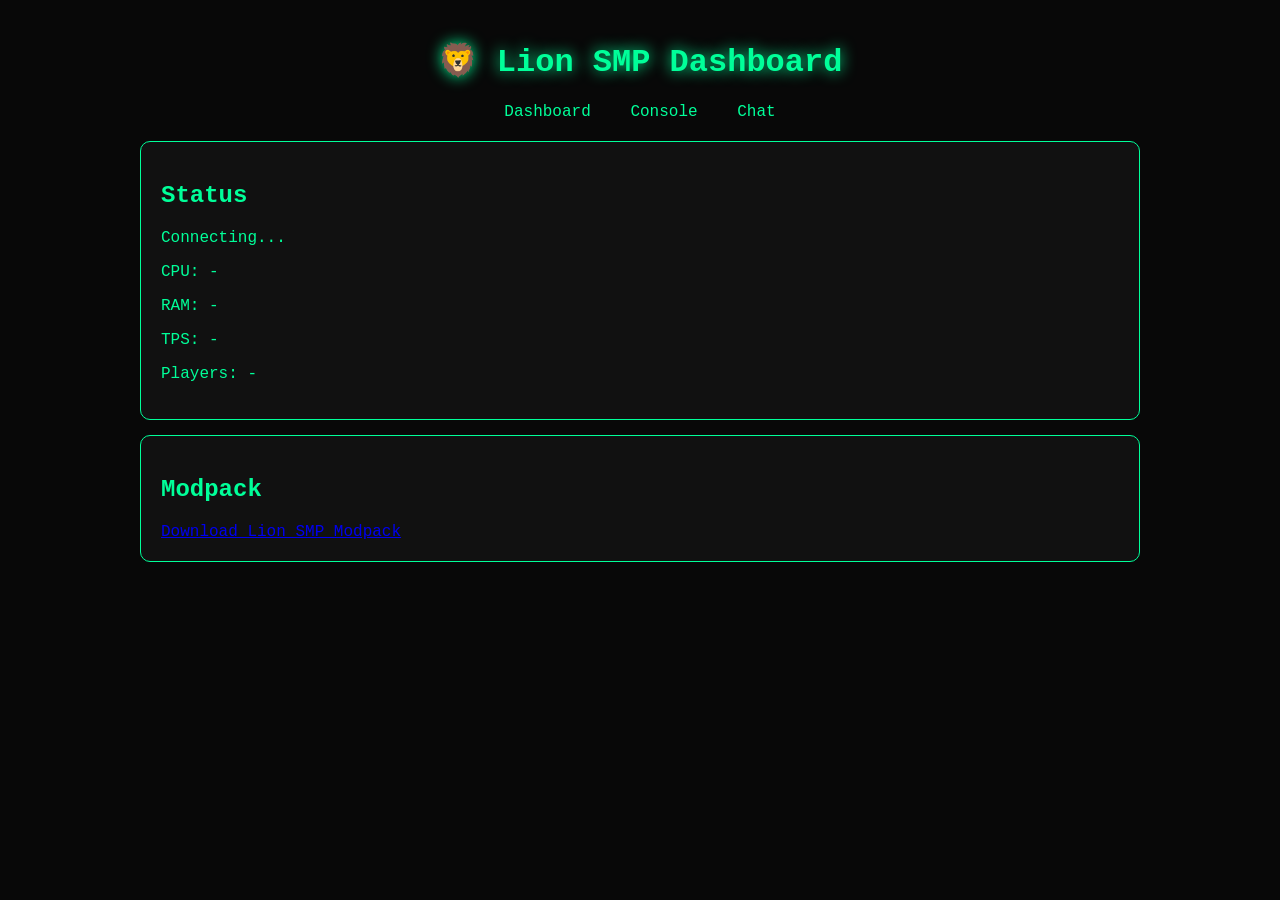
==== index.html @ df2af34c "Add initial Lion SMP Dashboard HTML structure" ====
<!DOCTYPE html>
<html>

<head>

<title>Lion SMP Dashboard</title>

<link rel="stylesheet" href="assets/style.css">

</head>


<body>


<div class="container">


<h1>🦁 Lion SMP Dashboard</h1>


<div class="nav">

<a href="index.html">Dashboard</a>
<a href="console.html">Console</a>
<a href="chat.html">Chat</a>

</div>



<div class="card">


<h2>Status</h2>


<p id="status">
Connecting...
</p>


<p>
CPU:
<span id="cpu">
-
</span>
</p>


<p>
RAM:
<span id="ram">
-
</span>
</p>



<p>
TPS:
<span id="tps">
-
</span>
</p>



<p>
Players:
<span id="players">
-
</span>
</p>



</div>



<div class="card">


<h2>Modpack</h2>


<a href="#">

Download Lion SMP Modpack

</a>


</div>


</div>



<script src="assets/app.js"></script>


<script>


connectWS(()=>{


socket.send(JSON.stringify({

type:"status"

}));

});



socket.onmessage=e=>{


let data=JSON.parse(e.data);



if(data.type==="status"){


status.innerHTML="🟢 Online";


cpu.innerHTML=data.cpu+"%";

ram.innerHTML=data.ram;

tps.innerHTML=data.tps;

players.innerHTML=data.players;


}



};



</script>


</body>

</html>
---- assets/style.css ----
body {
    background:#080808;
    color:#00ff99;
    font-family:Courier New, monospace;
    margin:0;
    padding:20px;
}

h1 {
    text-align:center;
    text-shadow:0 0 15px #00ff99;
}

.container {
    max-width:1000px;
    margin:auto;
}


.card {
    background:#111;
    border:1px solid #00ff99;
    border-radius:10px;
    padding:20px;
    margin:15px 0;
}


button {
    background:#00ff99;
    color:black;
    border:0;
    padding:10px 20px;
    cursor:pointer;
    font-weight:bold;
}


input {
    background:#000;
    color:#00ff99;
    border:1px solid #00ff99;
    padding:10px;
}


#console,
#chat {

    height:60vh;
    overflow:auto;
    background:#000;
    padding:15px;
    border:1px solid #00ff99;

}


.nav {

    text-align:center;
    margin-bottom:20px;

}


.nav a {

    color:#00ff99;
    margin:15px;
    text-decoration:none;

}


.online {

    color:#00ff00;

}


.offline {

    color:red;

}
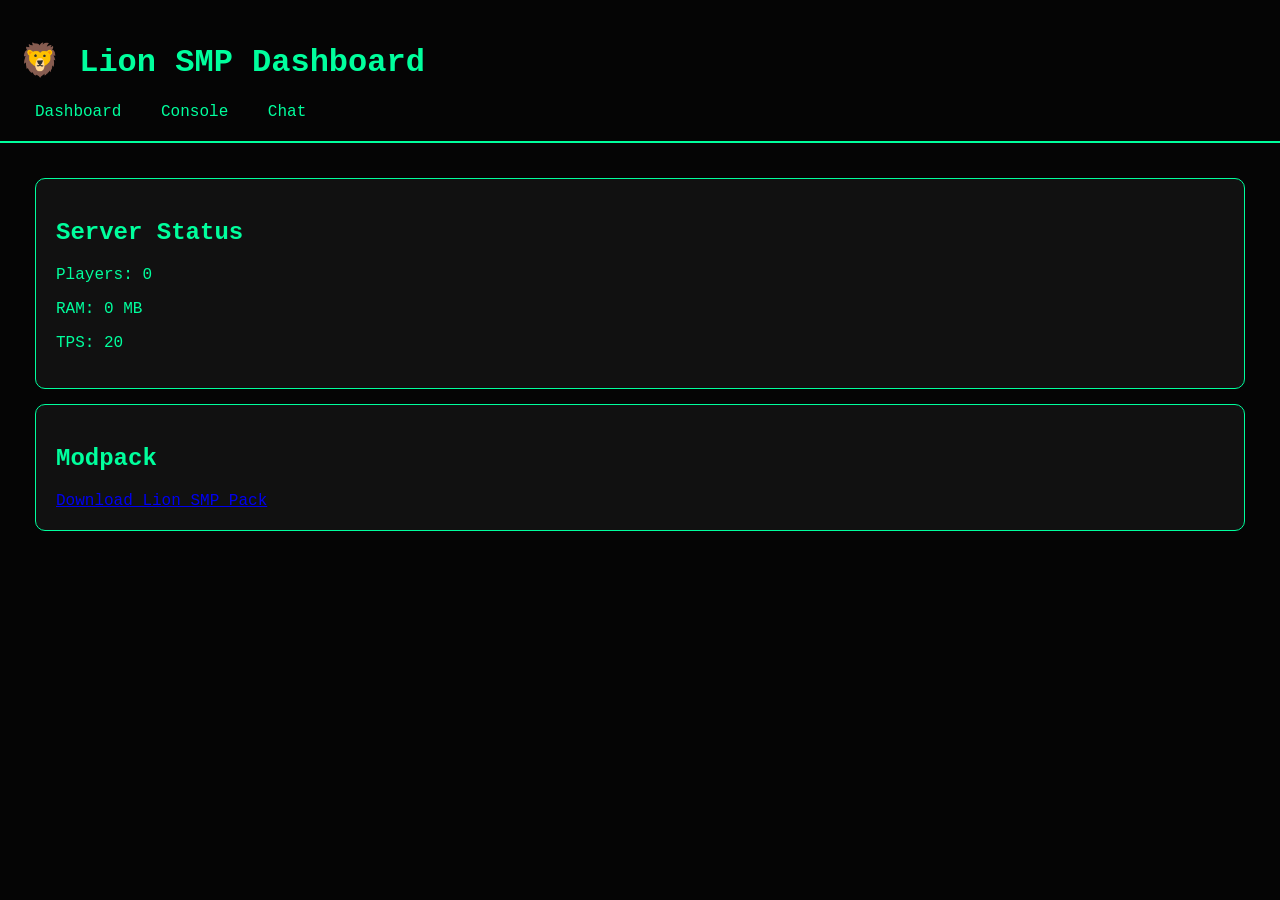
==== commit 0a33d8dc: "Refactor index.html for improved structure and content" ====
--- a/index.html
+++ b/index.html
@@ -1,11 +1,18 @@
 <!DOCTYPE html>
+
 <html>
 
 <head>
 
-<title>Lion SMP Dashboard</title>
+<title>
+Lion SMP Dashboard
+</title>
+
 
 <link rel="stylesheet" href="assets/style.css">
+
+<script src="assets/websocket.js"></script>
+
 
 </head>
 
@@ -13,37 +20,52 @@
 <body>
 
 
-<div class="container">
+<header>
+
+<h1>
+🦁 Lion SMP Dashboard
+</h1>
 
 
-<h1>🦁 Lion SMP Dashboard</h1>
+<nav>
+
+<a href="index.html">
+Dashboard
+</a>
+
+<a href="console.html">
+Console
+</a>
+
+<a href="chat.html">
+Chat
+</a>
 
 
-<div class="nav">
+</nav>
 
-<a href="index.html">Dashboard</a>
-<a href="console.html">Console</a>
-<a href="chat.html">Chat</a>
 
-</div>
+</header>
 
+
+
+
+
+<div class="container">
 
 
 <div class="card">
 
 
-<h2>Status</h2>
-
-
-<p id="status">
-Connecting...
-</p>
+<h2>
+Server Status
+</h2>
 
 
 <p>
-CPU:
-<span id="cpu">
--
+Players:
+<span id="players">
+0
 </span>
 </p>
 
@@ -51,44 +73,36 @@
 <p>
 RAM:
 <span id="ram">
--
+0
 </span>
+MB
 </p>
-
 
 
 <p>
 TPS:
 <span id="tps">
--
+20
 </span>
 </p>
-
-
-
-<p>
-Players:
-<span id="players">
--
-</span>
-</p>
-
 
 
 </div>
 
 
 
+
+
 <div class="card">
 
 
-<h2>Modpack</h2>
+<h2>
+Modpack
+</h2>
 
 
 <a href="#">
-
-Download Lion SMP Modpack
-
+Download Lion SMP Pack
 </a>
 
 
@@ -99,58 +113,47 @@
 
 
 
-<script src="assets/app.js"></script>
 
 
 <script>
 
 
-connectWS(()=>{
+window.addEventListener(
+"mcwebbridge",
+(e)=>{
 
 
-socket.send(JSON.stringify({
-
-type:"status"
-
-}));
-
-});
+let d=e.detail;
 
 
 
-socket.onmessage=e=>{
+if(d.type==="status"){
 
 
-let data=JSON.parse(e.data);
+players.innerHTML=
+d.online;
 
 
-
-if(data.type==="status"){
+ram.innerHTML=
+d.ramUsed;
 
 
-status.innerHTML="🟢 Online";
-
-
-cpu.innerHTML=data.cpu+"%";
-
-ram.innerHTML=data.ram;
-
-tps.innerHTML=data.tps;
-
-players.innerHTML=data.players;
+tps.innerHTML=
+d.tps;
 
 
 }
 
 
 
-};
+});
 
 
 
 </script>
 
 
+
 </body>
 
 </html>
--- a/assets/style.css
+++ b/assets/style.css
@@ -1,87 +1,112 @@
-body {
-    background:#080808;
-    color:#00ff99;
-    font-family:Courier New, monospace;
+body{
+
+    background:#050505;
+
+    color:#00ff9d;
+
+    font-family:
+    "Courier New",
+    monospace;
+
     margin:0;
-    padding:20px;
-}
-
-h1 {
-    text-align:center;
-    text-shadow:0 0 15px #00ff99;
-}
-
-.container {
-    max-width:1000px;
-    margin:auto;
-}
-
-
-.card {
-    background:#111;
-    border:1px solid #00ff99;
-    border-radius:10px;
-    padding:20px;
-    margin:15px 0;
-}
-
-
-button {
-    background:#00ff99;
-    color:black;
-    border:0;
-    padding:10px 20px;
-    cursor:pointer;
-    font-weight:bold;
-}
-
-
-input {
-    background:#000;
-    color:#00ff99;
-    border:1px solid #00ff99;
-    padding:10px;
-}
-
-
-#console,
-#chat {
-
-    height:60vh;
-    overflow:auto;
-    background:#000;
-    padding:15px;
-    border:1px solid #00ff99;
 
 }
 
 
-.nav {
+header{
 
-    text-align:center;
-    margin-bottom:20px;
+    padding:20px;
+
+    border-bottom:
+    2px solid #00ff9d;
 
 }
 
 
-.nav a {
+nav a{
 
-    color:#00ff99;
+    color:#00ff9d;
+
     margin:15px;
+
     text-decoration:none;
 
 }
 
 
-.online {
 
-    color:#00ff00;
+.container{
+
+    padding:20px;
 
 }
 
 
-.offline {
 
-    color:red;
+.card{
+
+    background:#111;
+
+    border:
+    1px solid #00ff9d;
+
+    border-radius:10px;
+
+    padding:20px;
+
+    margin:15px;
 
 }
+
+
+
+button{
+
+
+background:#00ff9d;
+
+color:black;
+
+border:0;
+
+padding:10px 20px;
+
+font-weight:bold;
+
+cursor:pointer;
+
+
+}
+
+
+
+input{
+
+background:#000;
+
+color:#00ff9d;
+
+border:
+
+1px solid #00ff9d;
+
+padding:10px;
+
+
+}
+
+
+.console{
+
+background:#000;
+
+height:65vh;
+
+overflow:auto;
+
+padding:15px;
+
+border:1px solid #00ff9d;
+
+
+}
